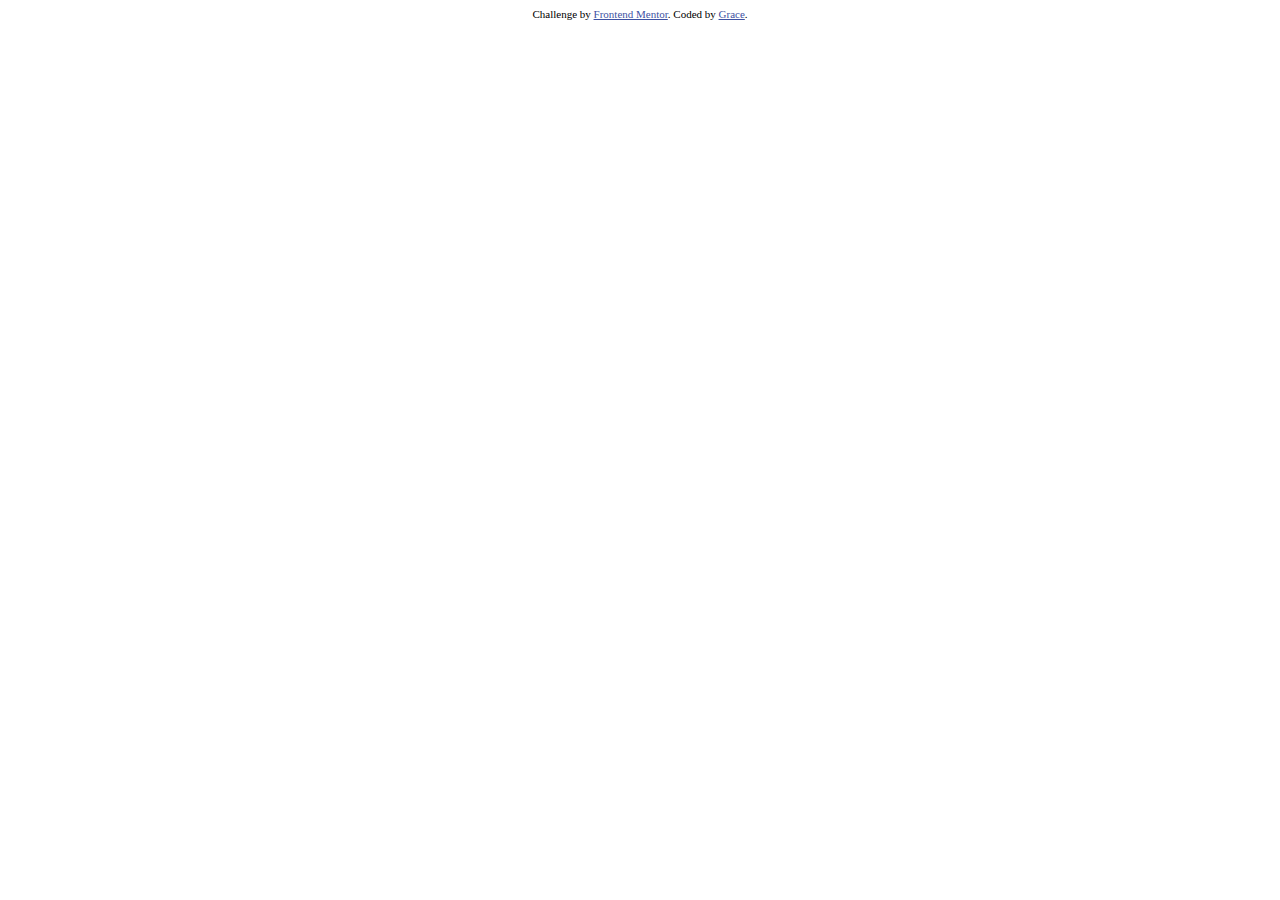
==== index.html @ a87f59d9 "first commit" ====
<!DOCTYPE html>
<html lang="en">
<head>
  <meta charset="UTF-8">
  <meta name="viewport" content="width=device-width, initial-scale=1.0"> <!-- displays site properly based on user's device -->

  <link rel="icon" type="image/png" sizes="32x32" href="./images/favicon-32x32.png">
  
  <title>Frontend Mentor | Interactive comments section</title>

  <!-- Feel free to remove these styles or customise in your own stylesheet 👍 -->
  <style>
    .attribution { font-size: 11px; text-align: center; }
    .attribution a { color: hsl(228, 45%, 44%); }
  </style>
</head>
<body>

  <!-- Pull dynamic content from the data.json file -->
  
  <div class="attribution">
    Challenge by <a href="https://www.frontendmentor.io?ref=challenge" target="_blank">Frontend Mentor</a>. 
    Coded by <a href="#">Grace</a>.
  </div>
</body>
</html>
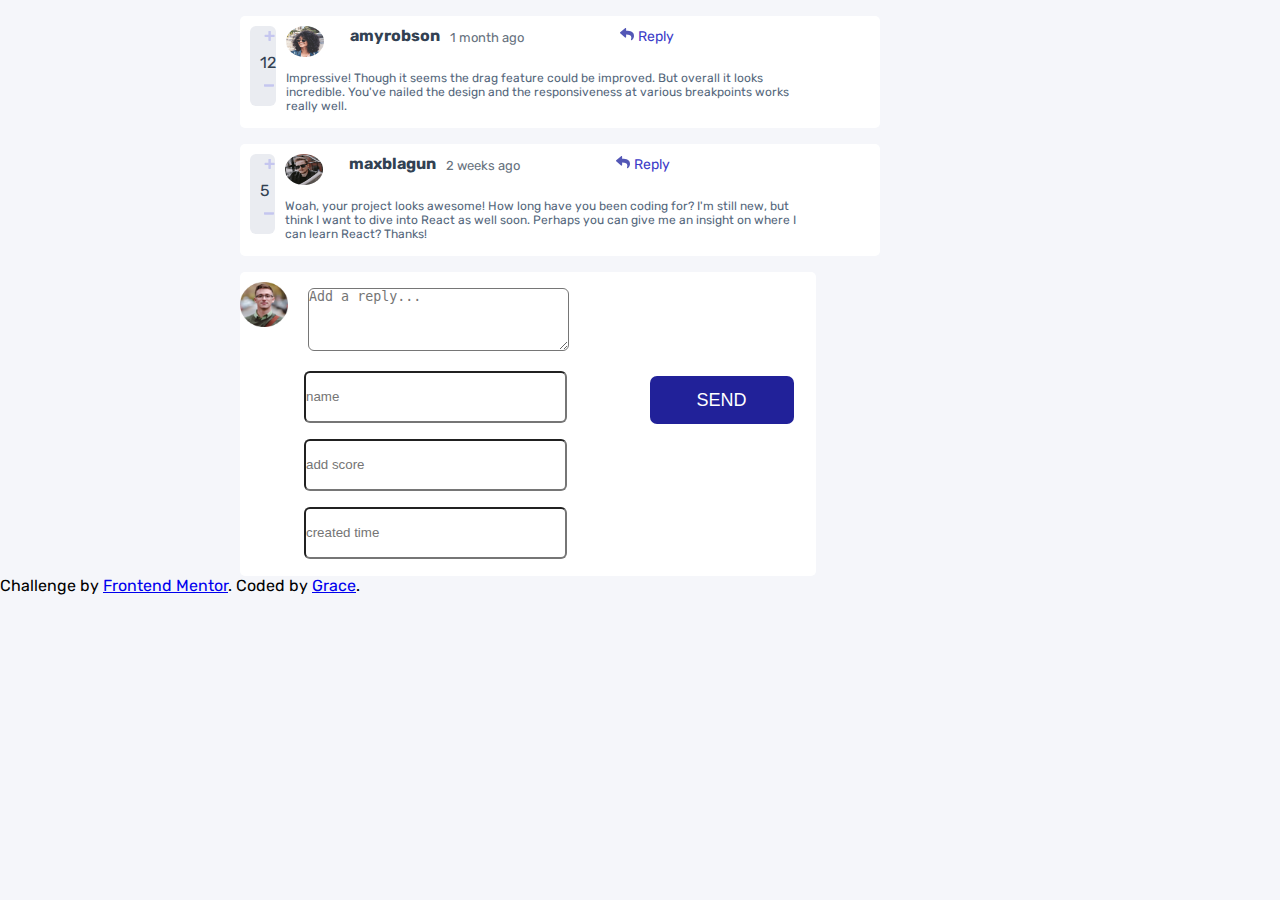
==== commit a36242d7: "first commit" ====
--- a/index.html
+++ b/index.html
@@ -1,26 +1,57 @@
 <!DOCTYPE html>
 <html lang="en">
 <head>
-  <meta charset="UTF-8">
-  <meta name="viewport" content="width=device-width, initial-scale=1.0"> <!-- displays site properly based on user's device -->
-
-  <link rel="icon" type="image/png" sizes="32x32" href="./images/favicon-32x32.png">
-  
-  <title>Frontend Mentor | Interactive comments section</title>
-
-  <!-- Feel free to remove these styles or customise in your own stylesheet 👍 -->
-  <style>
-    .attribution { font-size: 11px; text-align: center; }
-    .attribution a { color: hsl(228, 45%, 44%); }
-  </style>
+    <meta charset="UTF-8">
+    <meta name="viewport" content="width=device-width, initial-scale=1.0">
+    <title>Interactive Comment Section</title>
+    
+    <link href="https://fonts.googleapis.com/css2?family=Rubik:ital@0;1&display=swap" rel="stylesheet">
+    <link rel="stylesheet" href="./style.css">
+    <link rel="stylesheet" href="https://cdnjs.cloudflare.com/ajax/libs/font-awesome/6.4.2/css/all.min.css" integrity="sha512-z3gLpd7yknf1YoNbCzqRKc4qyor8gaKU1qmn+CShxbuBusANI9QpRohGBreCFkKxLhei6S9CQXFEbbKuqLg0DA==" crossorigin="anonymous" referrerpolicy="no-referrer" />
 </head>
 <body>
+    
+<main>
+    <div id="big-container">
+      
+    </div>
+    <div id="replies">
+    </div>
 
-  <!-- Pull dynamic content from the data.json file -->
-  
-  <div class="attribution">
-    Challenge by <a href="https://www.frontendmentor.io?ref=challenge" target="_blank">Frontend Mentor</a>. 
-    Coded by <a href="#">Grace</a>.
+
+    <form action="" id="form">
+    <div class="comment-section">
+        <div class="comment-W" id="comment-W">
+         
+        </div>
+       
+          <div id="one">
+          <img src="./images/avatars/image-juliusomo.webp" alt="" class="user-img">
+          <textarea class="con-input" id="replyInput" placeholder="Add a reply..."></textarea> <br>
+
+          <label for="name"> </label>
+    <input type="text" placeholder="name" id="nameInput">
+    <input type="number" placeholder="add score" id="scoreinput"><br>
+    <input type="text" placeholder="created time" id="time">
+   
   </div>
+        <div id="two">
+          <button id="sendBtn">SEND</button></div>  
+       
+      </div>
+    </form>
+    
+    
+    
+
+
+</main>
+
+
+    <script src="index.js"></script>
+    <div class="attribution">
+      Challenge by <a href="https://www.frontendmentor.io?ref=challenge" target="_blank">Frontend Mentor</a>. 
+      Coded by <a href="#">Grace</a>.
+    </div>
 </body>
 </html>--- a/style.css
+++ b/style.css
@@ -0,0 +1,319 @@
+*{
+    padding: 0;
+    margin: 0;
+}
+body{
+    font-family: 'Rubik', sans-serif;
+    background-color:  hsl(228, 33%, 97%);
+}
+#big-container{
+    width: 100vw;
+    /* height: 19rem; */
+    /* border: 2px solid green; */
+    margin: auto;
+    display: block;
+    flex-direction: column-reverse;
+    
+    
+}
+#first-con{
+    width: 50%;
+    height: 7rem;
+    /* border: 2px solid red; */
+    margin: 1rem 0 0 15rem;
+    display: flex;
+    background: white;
+    border-radius: 5px;
+   
+}
+
+#small{
+    width: 5rem;
+    height: 5rem;
+    /* border: 1px solid black; */
+    background: hsl(223, 19%, 93%);
+    margin: 10px 0 0 10px;
+    display: block;
+    border-radius: 6px;
+}
+#small img{
+    margin: 0 0 0 14px;
+}
+#small #score{
+    margin: 8px 0 0 10px;
+    color: hsl(212, 24%, 26%);
+}
+#image-con{
+    width: 110%;
+    height: 2.8rem;
+    /* border: 1px solid black; */
+    margin: 10px 0 0 10px;
+    display: flex;
+}
+#image-con h4{
+    color: hsl(212, 24%, 26%);
+}
+#imgc{
+    width: 4rem;
+    height: 2.8rem;
+    /* border: 1px solid black; */
+}
+#imgc img{
+    width: 60%;
+    height: 70%;
+}
+#time-created{
+    margin: 4px 0 0 10px;
+    font-size: 13px;
+    font-weight: 200px;
+    color: hsl(211, 10%, 45%);
+}
+#img2{
+    width: 5rem;
+    margin: 0 0 0 12rem;
+    /* border: 2px solid black; */
+}
+#img2 span{
+    color: rgb(60, 60, 200);
+    font-size: 14px;
+}
+
+
+
+.big #comment{
+    font-size: 12px;
+    margin: 0 0 0 10px;
+    color: hsl(212, 19%, 41%);
+    
+}
+#com{
+    width: 90%;
+    /* border: 1px solid yellow; */
+}
+
+
+
+/* ....COMMENT-BOX... */
+
+.comment-section{
+    width: 45%;
+    height: 19rem;
+    margin: 1rem 0 0 15rem;
+    display: flex;
+    background: rgb(255, 255, 255);
+    /* border: 2px solid purple; */
+    border-radius: 5px;
+}
+.user-img{
+    width: 3rem;
+    height: 2.8rem;
+    position: relative;
+    top: -1.5rem;
+    
+}
+.con-input{
+    width: 75%;
+    height: 3.8rem;
+    margin: 1rem 1rem 0 1rem;
+    border-radius: 6px;
+}
+#sendBtn{
+    background-color: rgb(33, 33, 153);
+    width: 9rem;
+    height: 3rem;
+    color: white;
+    font-size: 18px;
+    border: none;
+    border-radius: 7px;
+    margin: 6.5rem 0 0 4rem ;
+    
+    
+}
+
+#nameInput{
+    width: 75%;
+    height: 3rem;
+    margin: 0 4rem;
+    margin-top: 1rem;
+    border-radius: 6px;
+    
+}
+#scoreinput{
+    width: 75%;
+    height: 3rem;
+    margin: 0 4rem;
+    margin-top: 1rem;
+    border-radius: 6px;
+
+}
+#time{
+    width: 75%;
+    height: 3rem;
+    margin: 0 4rem;
+    margin-top: 1rem;
+    border-radius: 6px;
+
+}
+#one{
+    width: 60%;
+    /* border:  2px solid purple; */
+}
+#two{
+    width: 30%;
+   
+
+}
+@media screen and (max-width: 800px) {
+    #first-con{
+        width: 100%;
+        height: 9rem;
+        /* border: 2px solid red; */
+        margin: 0 0 8px 0;
+        /* display: flex;
+        background: white;
+        border-radius: 5px; */
+       
+    }
+    #second-con{
+        width: 100%;
+        height: 7rem;
+        /* border: 2px solid red; */
+        margin: 0;
+        padding: 0 15rem 0 0;
+        
+        right: 23rem;
+        position: relative;
+        display: flex;
+        background: white;
+        border-radius: 5px;
+       
+    }
+    #big-container{
+        width: 100%;
+        height: 20rem;
+       
+    }
+    #img2{
+        width: 5rem;
+        margin: 0 0 0 1.2rem;
+        /* border: 2px solid black; */
+    }
+    #small{
+        width: 6rem;
+        height: 5rem;
+}
+
+    .comment-section{
+        width: 100%;
+        height: 23rem;
+        margin: auto;
+        margin-top: 2rem;
+        display: flex;
+        flex-direction: column;
+        background: rgb(255, 254, 254);
+     
+    }
+    #one{
+        width: 100%;
+       
+       
+    }
+    #two{
+        width: 100%;
+        
+        margin-top: 1rem;
+    
+    }
+    #sendBtn{
+        background-color: rgb(33, 33, 153);
+        width: 7rem;
+        height: 2.6rem;
+        margin-top: 0rem;
+        color: white;
+        font-size: 15px;
+        border: none;
+        border-radius: 7px;
+    }
+ 
+}
+
+
+/*... SECOND-BOX ...*/
+
+#second-con{
+    width: 40%;
+    height: 7rem;
+    /* border: 2px solid red; */
+    margin: 1rem 0 0 23rem;
+    display: flex;
+    background: white;
+    border-radius: 5px;
+   
+}
+
+#small{
+    width: 2.5rem;
+    height: 5rem;
+    /* border: 1px solid black; */
+    background: hsl(223, 19%, 93%);
+    margin: 10px 0 0 10px;
+    display: block;
+    border-radius: 6px;
+}
+#small img{
+    margin: 0 0 0 14px;
+}
+#small #score{
+    margin: 8px 0 0 10px;
+    color: hsl(212, 24%, 26%);
+}
+#image-con{
+    width: 110%;
+    height: 2.8rem;
+    /* border: 1px solid black; */
+    margin: 10px 0 0 10px;
+    display: flex;
+}
+#image-con h4{
+    color: hsl(212, 24%, 26%);
+}
+#imgc{
+    width: 4rem;
+    height: 2.8rem;
+    /* border: 1px solid black; */
+}
+#imgc img{
+    width: 60%;
+    height: 70%;
+}
+#time-created{
+    margin: 4px 0 0 10px;
+    font-size: 13px;
+    font-weight: 200px;
+    color: hsl(211, 10%, 45%);
+}
+#img2{
+    width: 5rem;
+    margin: 0 0 0 6rem;
+    /* border: 2px solid black; */
+}
+#img2 span{
+    color: rgb(60, 60, 200);
+    font-size: 14px;
+}
+
+
+
+.big #comment{
+    font-size: 12px;
+    margin: 0 0 0 10px;
+    color: hsl(212, 19%, 41%);
+    
+}
+#com{
+    width: 90%;
+    /* border: 1px solid yellow; */
+}
+
+
+
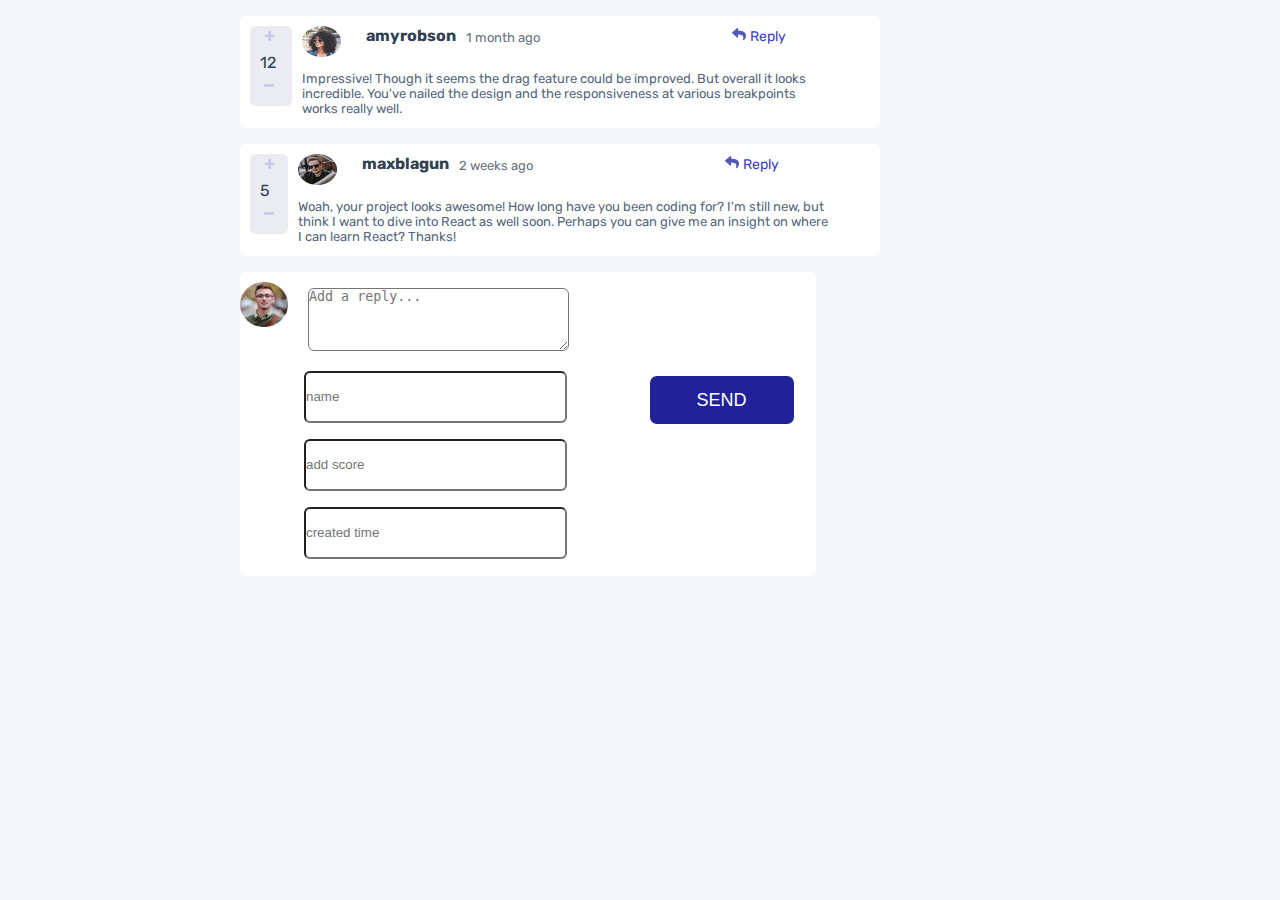
==== commit 45cb5d24: "first commit" ====
--- a/index.html
+++ b/index.html
@@ -40,18 +40,13 @@
        
       </div>
     </form>
-    
-    
-    
-
-
-</main>
+  </main>
 
 
     <script src="index.js"></script>
-    <div class="attribution">
+    <!-- <div class="attribution">
       Challenge by <a href="https://www.frontendmentor.io?ref=challenge" target="_blank">Frontend Mentor</a>. 
       Coded by <a href="#">Grace</a>.
-    </div>
+    </div> -->
 </body>
 </html>--- a/style.css
+++ b/style.css
@@ -80,17 +80,17 @@
 
 
 
-.big #comment{
-    font-size: 12px;
-    margin: 0 0 0 10px;
-    color: hsl(212, 19%, 41%);
-    
-}
+
 #com{
     width: 90%;
     /* border: 1px solid yellow; */
-}
-
+    margin: 0 0 0 10px;
+}
+#comment{
+    font-size: 13px;
+    color: hsl(212, 19%, 41%);
+    
+}
 
 
 /* ....COMMENT-BOX... */
@@ -160,51 +160,135 @@
 }
 #two{
     width: 30%;
+}
+
+/*... SECOND-BOX ...*/
+
+
+
+#first-con2{
+    width: 40%;
+    height: 7rem;
+    /* border: 2px solid red; */
+    position: relative;
+    margin-left: 23rem;
+    margin-top: 2rem;
+    display: flex;
+    background: white;
+    border-radius: 5px;
    
-
-}
+}
+
+#small2{
+    width: 6rem;
+    height: 5rem;
+    
+    background: hsl(223, 19%, 93%);
+    margin: 10px 0 0 10px;
+    display: block;
+    border-radius: 6px;
+}
+#small2 img{
+    margin: 0 0 0 14px;
+}
+#small2 #score{
+    margin: 8px 0 0 10px;
+    color: hsl(212, 24%, 26%);
+}
+#image-con2{
+    width: 105%;
+    height: 2.8rem;
+    
+    margin: 10px 0 0 10px;
+    display: flex;
+}
+#image-con h4{
+    color: hsl(212, 24%, 26%);
+}
+#imgc2{
+    width: 4rem;
+    height: 2.8rem;
+   
+}
+#imgc2 img{
+    width: 60%;
+    height: 70%;
+}
+#time-created{
+    margin: 4px 0 0 10px;
+    font-size: 13px;
+    font-weight: 200px;
+    color: hsl(211, 10%, 45%);
+}
+#img22{
+    width: 5rem;
+    margin: 0 0 0 8rem;
+    
+}
+#img22 span{
+    color: rgb(60, 60, 200);
+    font-size: 14px;
+}
+
+
+
+
+#com2{
+    width: 90%;
+    
+    margin: 0 0 0 10px;
+}
+#comment2{
+    font-size: 12px;
+    color: hsl(212, 19%, 41%);
+    
+}
+
+
 @media screen and (max-width: 800px) {
     #first-con{
-        width: 100%;
+        width: 90%;
         height: 9rem;
-        /* border: 2px solid red; */
-        margin: 0 0 8px 0;
+        
+        /* margin: 0 0 8px 0; */
         /* display: flex;
         background: white;
         border-radius: 5px; */
-       
-    }
-    #second-con{
-        width: 100%;
-        height: 7rem;
-        /* border: 2px solid red; */
-        margin: 0;
-        padding: 0 15rem 0 0;
-        
-        right: 23rem;
-        position: relative;
-        display: flex;
-        background: white;
-        border-radius: 5px;
-       
-    }
+        background: rgb(255, 255, 255);
+        margin: auto;
+        margin-bottom: 10px;
+       
+    }
+
+
+    #com{
+        width: 90%;
+       margin: 0 0 0 10px;
+       
+    }
+    #comment{
+        font-size: 12px;
+        color: hsl(212, 19%, 41%);
+        
+    }
+    #img2{
+        width: 5rem;
+        margin: 0 0 0 1.2rem;
+       
+        
+    }
+    #small{
+        width: 6rem;
+        height: 5rem;
+}
     #big-container{
         width: 100%;
         height: 20rem;
        
     }
-    #img2{
-        width: 5rem;
-        margin: 0 0 0 1.2rem;
-        /* border: 2px solid black; */
-    }
-    #small{
-        width: 6rem;
-        height: 5rem;
-}
-
+ 
     .comment-section{
-        width: 100%;
+        width: 90%;
         height: 23rem;
         margin: auto;
         margin-top: 2rem;
@@ -215,8 +299,6 @@
     }
     #one{
         width: 100%;
-       
-       
     }
     #two{
         width: 100%;
@@ -234,86 +316,74 @@
         border: none;
         border-radius: 7px;
     }
- 
-}
-
-
-/*... SECOND-BOX ...*/
-
-#second-con{
-    width: 40%;
-    height: 7rem;
-    /* border: 2px solid red; */
-    margin: 1rem 0 0 23rem;
-    display: flex;
-    background: white;
-    border-radius: 5px;
-   
-}
-
-#small{
-    width: 2.5rem;
-    height: 5rem;
-    /* border: 1px solid black; */
-    background: hsl(223, 19%, 93%);
-    margin: 10px 0 0 10px;
-    display: block;
-    border-radius: 6px;
-}
-#small img{
-    margin: 0 0 0 14px;
-}
-#small #score{
-    margin: 8px 0 0 10px;
-    color: hsl(212, 24%, 26%);
-}
-#image-con{
-    width: 110%;
-    height: 2.8rem;
-    /* border: 1px solid black; */
-    margin: 10px 0 0 10px;
-    display: flex;
-}
-#image-con h4{
-    color: hsl(212, 24%, 26%);
-}
-#imgc{
-    width: 4rem;
-    height: 2.8rem;
-    /* border: 1px solid black; */
-}
-#imgc img{
-    width: 60%;
-    height: 70%;
-}
-#time-created{
-    margin: 4px 0 0 10px;
-    font-size: 13px;
-    font-weight: 200px;
-    color: hsl(211, 10%, 45%);
-}
-#img2{
-    width: 5rem;
-    margin: 0 0 0 6rem;
-    /* border: 2px solid black; */
-}
-#img2 span{
-    color: rgb(60, 60, 200);
-    font-size: 14px;
-}
-
-
-
-.big #comment{
-    font-size: 12px;
-    margin: 0 0 0 10px;
-    color: hsl(212, 19%, 41%);
-    
-}
-#com{
-    width: 90%;
-    /* border: 1px solid yellow; */
-}
-
-
-
+    #first-con2{
+        width: 90%;
+        height: 9rem;
+        /* border: 2px solid red; */
+        margin: auto;
+        margin-top: 2rem;
+        display: flex;
+        background: white;
+        border-radius: 5px;
+       
+    }
+    #com2{
+        width: 85%;
+        
+        margin: 5px 0 0 10px;
+        
+    }
+    #image-con2{
+        width: 100%;
+        height: 2.8rem;
+        
+        margin: 10px 0 0 10px;
+        display: flex;
+       
+    }
+    #img22{
+        width: 5rem;
+        margin: 0 0 0 0.5rem;
+       
+       
+    }
+    #image-con h4{
+        font-size: 14px;
+        margin: 0;
+        color: hsl(212, 24%, 26%);
+    }
+    #image-con2 h4{
+        font-size: 14px;
+        margin: 0;
+        color: hsl(212, 24%, 26%);
+    }
+    .user-img{
+        width: 2rem;
+        height: 2rem;
+        position: relative;
+        top: -1.5rem;
+        left: 10px;
+        
+    }
+    .con-input{
+        width: 70%;
+        height: 3.8rem;
+        margin: 1rem 1rem 0 1.7rem;
+      
+    }
+    #nameInput{
+        width: 70%;
+        height: 3rem;
+    }
+    #scoreinput{
+        width: 70%;
+        height: 3rem;
+       
+    
+    }
+    #time{
+        width: 70%;
+        height: 3rem;
+}
+}
+
